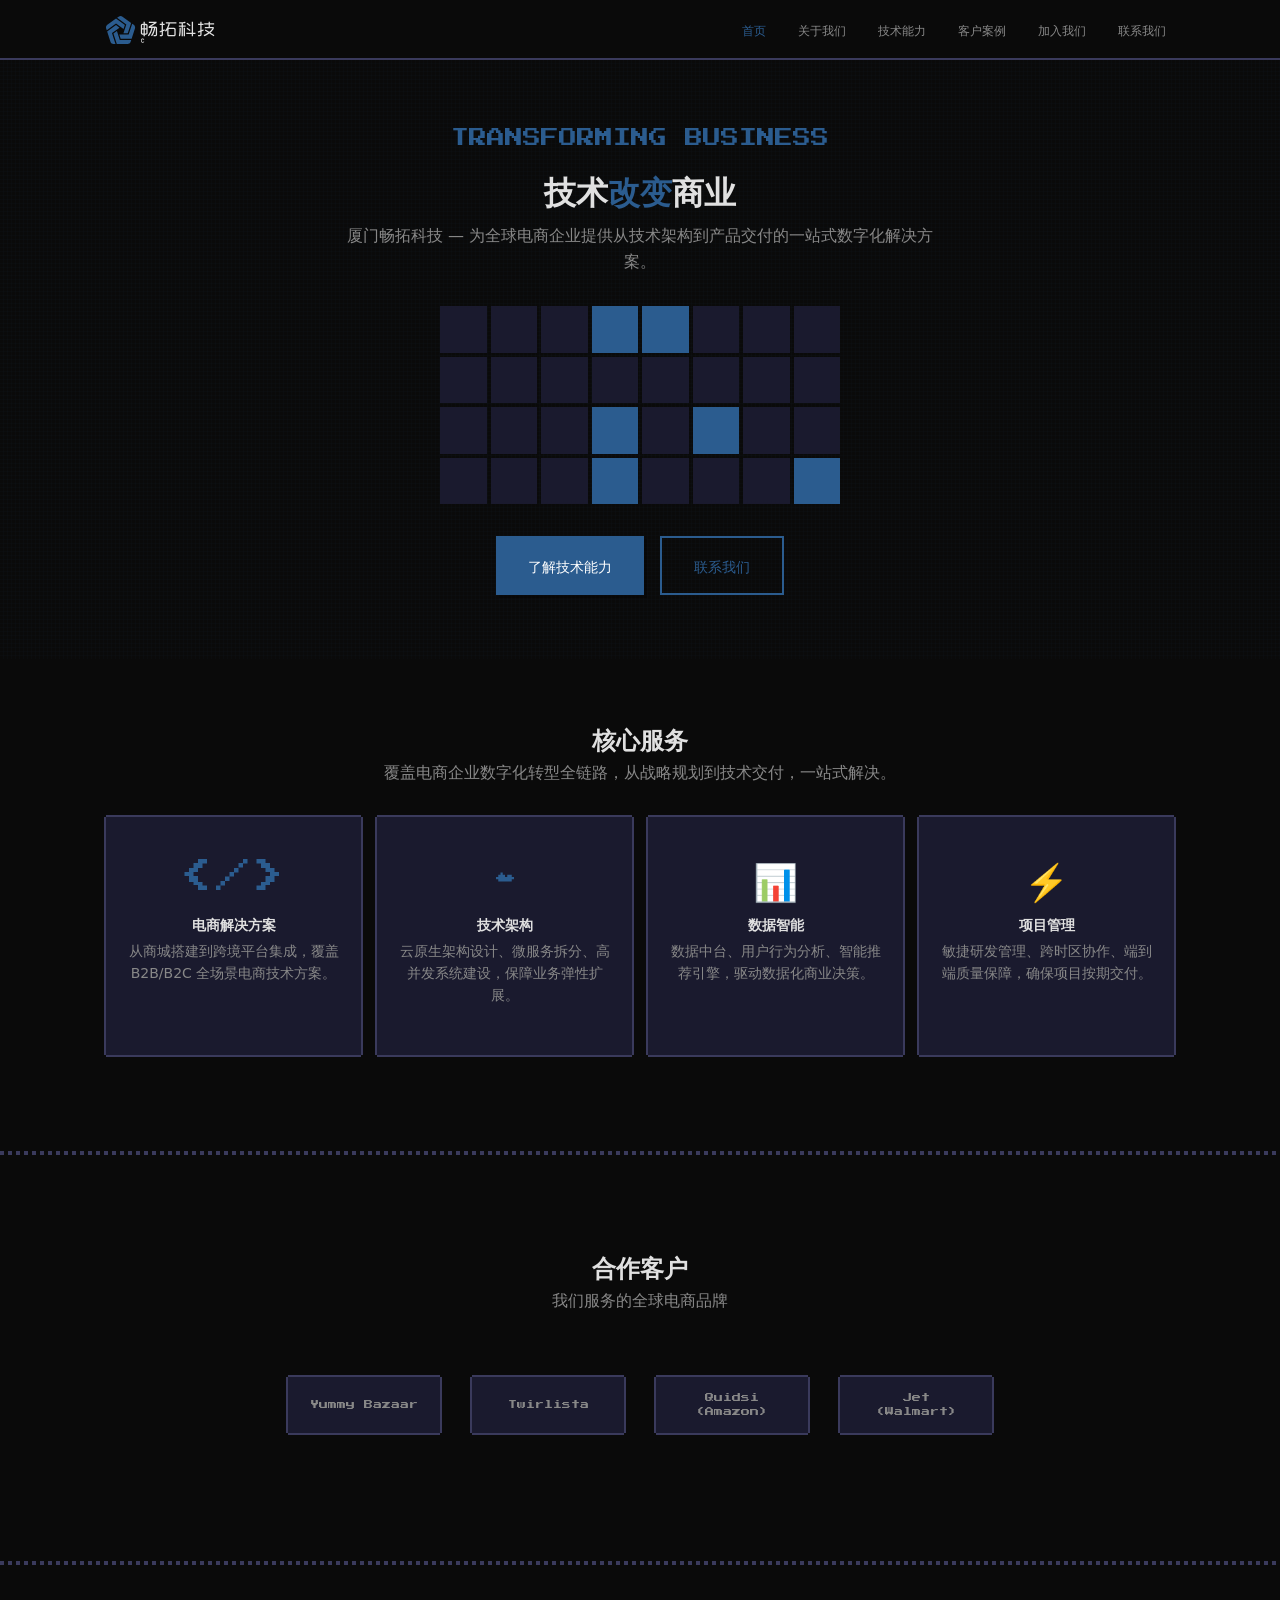
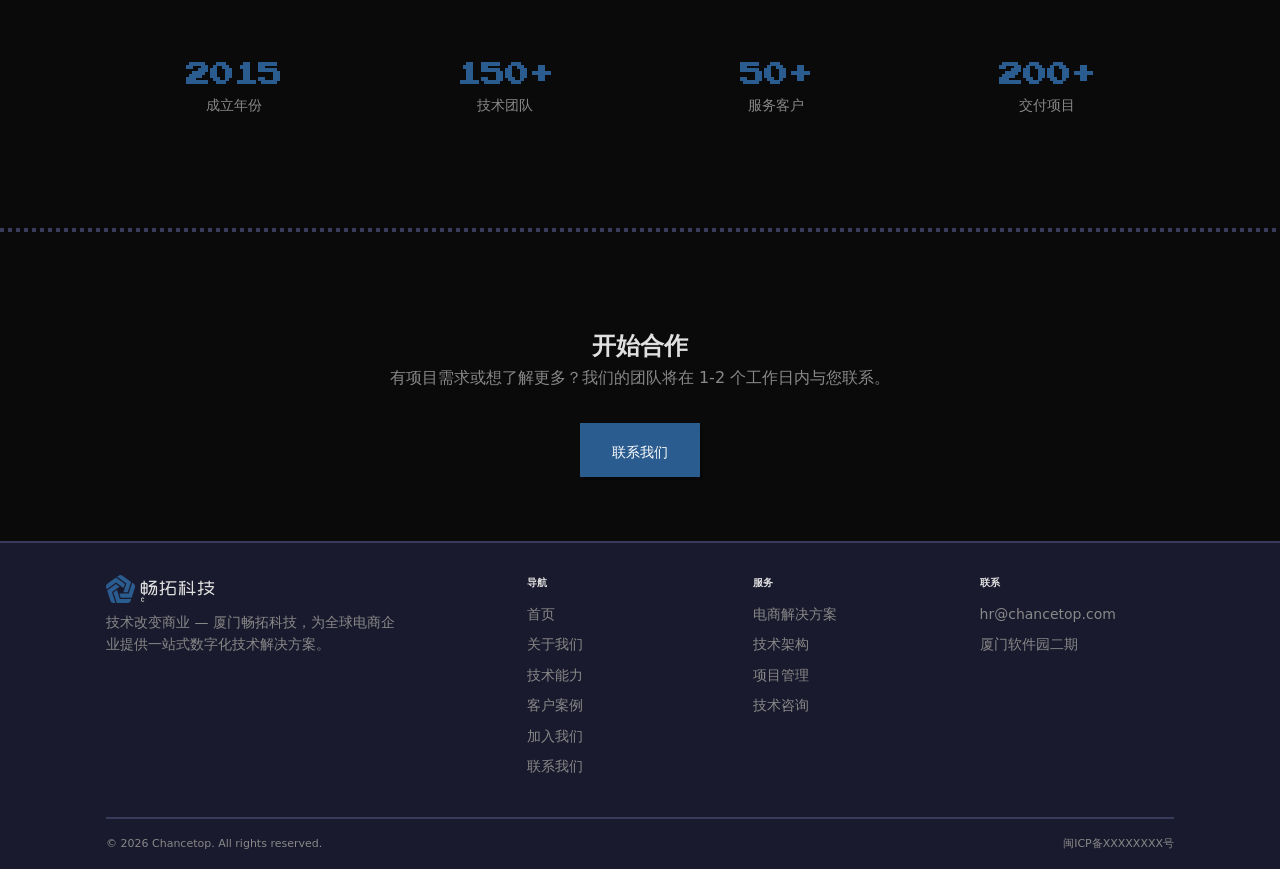
==== chancetop-pixel/index.html @ e8dd4831 "feat: add Chancetop pixel art company website 6-page pixel art website for 厦门畅拓科技 (Chancetop): - Hom" ====
<!DOCTYPE html>
<html lang="zh-CN">
<head>
  <meta charset="UTF-8" />
  <meta name="viewport" content="width=device-width, initial-scale=1.0" />
  <title>Chancetop — 技术改变商业</title>
  <meta name="description" content="厦门畅拓科技（Chancetop）—— 为全球电商企业提供一站式数字化技术解决方案。" />
  <link rel="preconnect" href="https://fonts.googleapis.com" />
  <link rel="preconnect" href="https://fonts.gstatic.com" crossorigin />
  <link href="https://fonts.googleapis.com/css2?family=Press+Start+2P&display=swap" rel="stylesheet" />
  <link rel="stylesheet" href="css/style.css" />
</head>
<body>
  <div id="nav-container"></div>

  <!-- ============ HERO ============ -->
  <section class="hero">
    <div class="container hero-content">
      <div class="hero-sub fade-in">TRANSFORMING BUSINESS</div>
      <h1 class="fade-in">技术<span>改变</span>商业</h1>
      <p class="fade-in">厦门畅拓科技 — 为全球电商企业提供从技术架构到产品交付的一站式数字化解决方案。</p>

      <!-- Pixel Grid Visual -->
      <div class="pixel-grid" id="pixelGrid">
        <div class="pixel-cell"></div><div class="pixel-cell"></div><div class="pixel-cell"></div><div class="pixel-cell"></div>
        <div class="pixel-cell"></div><div class="pixel-cell"></div><div class="pixel-cell"></div><div class="pixel-cell"></div>
        <div class="pixel-cell"></div><div class="pixel-cell"></div><div class="pixel-cell"></div><div class="pixel-cell"></div>
        <div class="pixel-cell"></div><div class="pixel-cell"></div><div class="pixel-cell"></div><div class="pixel-cell"></div>
        <div class="pixel-cell"></div><div class="pixel-cell"></div><div class="pixel-cell"></div><div class="pixel-cell"></div>
        <div class="pixel-cell"></div><div class="pixel-cell"></div><div class="pixel-cell"></div><div class="pixel-cell"></div>
        <div class="pixel-cell"></div><div class="pixel-cell"></div><div class="pixel-cell"></div><div class="pixel-cell"></div>
        <div class="pixel-cell"></div><div class="pixel-cell"></div><div class="pixel-cell"></div><div class="pixel-cell"></div>
      </div>

      <div class="hero-actions fade-in">
        <a href="services.html" class="btn btn-lg">了解技术能力</a>
        <a href="contact.html" class="btn btn-lg btn-outline">联系我们</a>
      </div>
    </div>
  </section>

  <!-- ============ SERVICE PREVIEW ============ -->
  <section class="section">
    <div class="container">
      <div class="section-header fade-in">
        <h2>核心服务</h2>
        <p>覆盖电商企业数字化转型全链路，从战略规划到技术交付，一站式解决。</p>
      </div>
      <div class="services-preview">
        <div class="service-card pixel-border fade-in">
          <div class="icon">&lt;/&gt;</div>
          <h3>电商解决方案</h3>
          <p>从商城搭建到跨境平台集成，覆盖 B2B/B2C 全场景电商技术方案。</p>
        </div>
        <div class="service-card pixel-border fade-in">
          <div class="icon">☁</div>
          <h3>技术架构</h3>
          <p>云原生架构设计、微服务拆分、高并发系统建设，保障业务弹性扩展。</p>
        </div>
        <div class="service-card pixel-border fade-in">
          <div class="icon">📊</div>
          <h3>数据智能</h3>
          <p>数据中台、用户行为分析、智能推荐引擎，驱动数据化商业决策。</p>
        </div>
        <div class="service-card pixel-border fade-in">
          <div class="icon">⚡</div>
          <h3>项目管理</h3>
          <p>敏捷研发管理、跨时区协作、端到端质量保障，确保项目按期交付。</p>
        </div>
      </div>
    </div>
  </section>

  <div class="pixel-divider"></div>

  <!-- ============ CLIENT LOGO WALL ============ -->
  <section class="section">
    <div class="container">
      <div class="section-header fade-in">
        <h2>合作客户</h2>
        <p>我们服务的全球电商品牌</p>
      </div>
      <div class="client-wall fade-in">
        <div class="client-item pixel-border">
          <div class="logo-placeholder">Yummy Bazaar</div>
        </div>
        <div class="client-item pixel-border">
          <div class="logo-placeholder">Twirlista</div>
        </div>
        <div class="client-item pixel-border">
          <div class="logo-placeholder">Quidsi<br/>(Amazon)</div>
        </div>
        <div class="client-item pixel-border">
          <div class="logo-placeholder">Jet<br/>(Walmart)</div>
        </div>
      </div>
    </div>
  </section>

  <div class="pixel-divider"></div>

  <!-- ============ STATS ============ -->
  <section class="section">
    <div class="container">
      <div class="stats-grid">
        <div class="stat-item fade-in">
          <h3>2015</h3>
          <p>成立年份</p>
        </div>
        <div class="stat-item fade-in">
          <h3>150+</h3>
          <p>技术团队</p>
        </div>
        <div class="stat-item fade-in">
          <h3>50+</h3>
          <p>服务客户</p>
        </div>
        <div class="stat-item fade-in">
          <h3>200+</h3>
          <p>交付项目</p>
        </div>
      </div>
    </div>
  </section>

  <div class="pixel-divider"></div>

  <!-- ============ CTA ============ -->
  <section class="cta-section">
    <div class="container">
      <h2 class="fade-in">开始合作</h2>
      <p class="fade-in">有项目需求或想了解更多？我们的团队将在 1-2 个工作日内与您联系。</p>
      <div class="fade-in">
        <a href="contact.html" class="btn btn-lg">联系我们</a>
      </div>
    </div>
  </section>

  <div id="footer-container"></div>

  <script defer src="js/main.js"></script>
</body>
</html>
---- chancetop-pixel/css/style.css ----
/* ============================================================
   Chancetop Pixel Style — Main Stylesheet
   Designer: Mort | Engineer: Cyril
   ============================================================ */

/* ----- Pixel Rendering ----- */
*, *::before, *::after {
  image-rendering: pixelated;
  image-rendering: -moz-crisp-edges;
  image-rendering: crisp-edges;
  box-sizing: border-box;
}

/* ----- CSS Custom Properties ----- */
:root {
  /* Colors (CEO confirmed) */
  --color-bg:           #0a0a0a;
  --color-surface:      #1a1a2e;
  --color-primary:      #2b5c8f;
  --color-primary-hover:#4a8fd4;
  --color-text:         #e0e0e0;
  --color-text-dim:     #888888;
  --color-border:       #3a3a5c;
  --color-accent:       #2b5c8f;
  --color-error:        #e74c3c;
  --color-success:      #27ae60;

  /* Typography */
  --font-pixel: 'Press Start 2P', monospace;
  --font-body: system-ui, -apple-system, sans-serif;
  --font-code: 'Courier New', monospace;

  --text-h1:     32px;
  --text-h2:     24px;
  --text-h3:     18px;
  --text-nav:    12px;
  --text-body:   16px;
  --text-small:  14px;
  --text-meta:   11px;
  --text-button: 12px;

  --leading-tight:   1.2;
  --leading-normal:  1.6;
  --leading-relaxed: 1.8;

  /* Spacing (4px grid) */
  --space-xs:   4px;
  --space-sm:   8px;
  --space-md:   16px;
  --space-lg:   32px;
  --space-xl:   64px;

  /* Borders */
  --border-width: 2px;
  --border-color: var(--color-border);

  /* Layout */
  --max-width: 1100px;
  --nav-height: 60px;
}

/* ----- Reset ----- */
html {
  scroll-behavior: smooth;
  -webkit-text-size-adjust: 100%;
}

body {
  margin: 0;
  padding: 0;
  font-family: var(--font-body);
  font-size: var(--text-body);
  line-height: var(--leading-normal);
  color: var(--color-text);
  background: var(--color-bg);
  -webkit-font-smoothing: antialiased;
  -moz-osx-font-smoothing: grayscale;
}

h1, h2, h3, h4, h5, h6 {
  font-family: var(--font-pixel);
  line-height: var(--leading-tight);
  color: var(--color-text);
  margin: 0;
}

h1 { font-size: var(--text-h1); }
h2 { font-size: var(--text-h2); }
h3 { font-size: var(--text-h3); }

p { margin: 0 0 var(--space-md); }
a { color: var(--color-primary); text-decoration: none; }
a:hover { color: var(--color-primary-hover); }
img { max-width: 100%; display: block; }
ul, ol { margin: 0; padding: 0; list-style: none; }

/* ----- Pixel Border Utility ----- */
.pixel-border {
  box-shadow:
    0 calc(-1 * var(--border-width)) 0 0 var(--border-color),
    calc(-1 * var(--border-width)) 0 0 0 var(--border-color),
    var(--border-width) 0 0 0 var(--border-color),
    0 var(--border-width) 0 0 var(--border-color);
}

/* ----- Container ----- */
.container {
  max-width: var(--max-width);
  margin: 0 auto;
  padding: 0 var(--space-md);
}

/* ----- Pixel Divider ----- */
.pixel-divider {
  height: 4px;
  margin: var(--space-lg) 0;
  background: repeating-linear-gradient(
    90deg,
    var(--color-border) 0px,
    var(--color-border) 4px,
    transparent 4px,
    transparent 8px
  );
}

.pixel-divider-sm {
  height: 4px;
  margin: var(--space-md) 0;
  background: repeating-linear-gradient(
    90deg,
    var(--color-border) 0px,
    var(--color-border) 4px,
    transparent 4px,
    transparent 8px
  );
}

/* ----- Navigation ----- */
.nav-bar {
  position: fixed;
  top: 0;
  left: 0;
  right: 0;
  z-index: 100;
  background: var(--color-bg);
  border-bottom: var(--border-width) solid var(--color-border);
  height: var(--nav-height);
}

.nav-inner {
  display: flex;
  align-items: center;
  justify-content: space-between;
  height: var(--nav-height);
  max-width: var(--max-width);
  margin: 0 auto;
  padding: 0 var(--space-md);
}

.nav-logo {
  display: flex;
  align-items: center;
  gap: var(--space-sm);
  font-family: var(--font-pixel);
  font-size: var(--text-small);
  color: var(--color-primary);
  text-decoration: none;
}

.nav-logo svg {
  height: 28px;
  width: auto;
}

.nav-logo svg .logo-icon { fill: var(--color-primary); }
.nav-logo svg .logo-text { fill: var(--color-text); }

.nav-links {
  display: flex;
  gap: var(--space-md);
  align-items: center;
}

.nav-links a {
  font-family: var(--font-pixel);
  font-size: var(--text-nav);
  color: var(--color-text-dim);
  text-decoration: none;
  padding: var(--space-xs) var(--space-sm);
  transition: color 0.15s;
  white-space: nowrap;
}

.nav-links a:hover,
.nav-links a.active {
  color: var(--color-primary);
}

.nav-toggle {
  display: none;
  flex-direction: column;
  gap: 5px;
  background: none;
  border: none;
  cursor: pointer;
  padding: var(--space-xs);
}

.nav-toggle span {
  display: block;
  width: 22px;
  height: 2px;
  background: var(--color-text);
  transition: all 0.2s;
}

/* ----- Buttons ----- */
.btn {
  display: inline-flex;
  align-items: center;
  gap: var(--space-sm);
  font-family: var(--font-pixel);
  font-size: var(--text-button);
  padding: var(--space-sm) var(--space-md);
  background: var(--color-primary);
  color: #fff;
  border: none;
  cursor: pointer;
  text-decoration: none;
  transition: background 0.1s, transform 0.1s;
  position: relative;
}

.btn:after {
  content: '';
  position: absolute;
  bottom: -3px;
  right: -3px;
  width: 100%;
  height: 100%;
  background: rgba(0,0,0,0.3);
  z-index: -1;
  transition: transform 0.1s;
}

.btn:hover {
  background: var(--color-primary-hover);
  transform: translate(-1px, -1px);
}

.btn:active {
  transform: translate(0, 0);
}

.btn-lg {
  padding: var(--space-md) var(--space-lg);
  font-size: var(--text-small);
}

.btn-outline {
  background: transparent;
  border: var(--border-width) solid var(--color-primary);
  color: var(--color-primary);
}

.btn-outline:after { display: none; }

.btn-outline:hover {
  background: var(--color-primary);
  color: #fff;
}

/* ----- Hero Section ----- */
.hero {
  padding: calc(var(--nav-height) + var(--space-xl)) 0 var(--space-xl);
  text-align: center;
  position: relative;
  overflow: hidden;
}

.hero::before {
  content: '';
  position: absolute;
  top: 0;
  left: 0;
  right: 0;
  bottom: 0;
  background:
    repeating-linear-gradient(
      0deg,
      transparent 0px,
      transparent 3px,
      rgba(43, 92, 143, 0.03) 3px,
      rgba(43, 92, 143, 0.03) 4px
    ),
    repeating-linear-gradient(
      90deg,
      transparent 0px,
      transparent 3px,
      rgba(43, 92, 143, 0.03) 3px,
      rgba(43, 92, 143, 0.03) 4px
    );
  pointer-events: none;
}

.hero-content {
  position: relative;
  z-index: 1;
}

.hero h1 {
  font-size: var(--text-h1);
  margin-bottom: var(--space-md);
  line-height: var(--leading-tight);
}

.hero h1 span { color: var(--color-primary); }

.hero-sub {
  font-size: var(--text-h3);
  font-family: var(--font-pixel);
  color: var(--color-primary);
  margin-bottom: var(--space-md);
}

.hero p {
  font-size: var(--text-body);
  color: var(--color-text-dim);
  max-width: 600px;
  margin: 0 auto var(--space-lg);
}

.hero-actions {
  display: flex;
  gap: var(--space-md);
  justify-content: center;
  flex-wrap: wrap;
}

/* ----- Pixel Grid Background (for hero visual) ----- */
.pixel-grid {
  display: grid;
  grid-template-columns: repeat(8, 1fr);
  gap: 4px;
  max-width: 400px;
  margin: var(--space-lg) auto;
}

.pixel-cell {
  aspect-ratio: 1;
  background: var(--color-surface);
}

.pixel-cell.active {
  background: var(--color-primary);
}

/* ----- Sections ----- */
.section {
  padding: var(--space-xl) 0;
}

.section-header {
  text-align: center;
  margin-bottom: var(--space-lg);
}

.section-header h2 {
  margin-bottom: var(--space-sm);
}

.section-header p {
  color: var(--color-text-dim);
  max-width: 600px;
  margin: 0 auto;
}

/* ----- Service Cards (Home) ----- */
.services-preview {
  display: grid;
  grid-template-columns: repeat(4, 1fr);
  gap: var(--space-md);
}

.service-card {
  background: var(--color-surface);
  padding: var(--space-lg) var(--space-md);
  text-align: center;
  transition: transform 0.15s;
}

.service-card:hover {
  transform: translate(-2px, -2px);
}

.service-card .icon {
  font-size: 36px;
  margin-bottom: var(--space-sm);
  font-family: var(--font-pixel);
  color: var(--color-primary);
}

.service-card h3 {
  font-size: var(--text-small);
  margin-bottom: var(--space-sm);
}

.service-card p {
  font-size: var(--text-small);
  color: var(--color-text-dim);
  font-family: var(--font-body);
  line-height: var(--leading-normal);
}

/* ----- Client Logo Wall ----- */
.client-wall {
  display: flex;
  justify-content: center;
  align-items: center;
  gap: var(--space-lg);
  flex-wrap: wrap;
  padding: var(--space-lg) 0;
}

.client-item {
  padding: var(--space-sm) var(--space-md);
  background: var(--color-surface);
  font-family: var(--font-pixel);
  font-size: 10px;
  color: var(--color-text-dim);
  text-align: center;
}

.client-item .logo-placeholder {
  width: 120px;
  height: 40px;
  display: flex;
  align-items: center;
  justify-content: center;
  font-family: var(--font-pixel);
  font-size: 9px;
  color: var(--color-text-dim);
}

/* ----- Stats / Numbers ----- */
.stats-grid {
  display: grid;
  grid-template-columns: repeat(4, 1fr);
  gap: var(--space-md);
  text-align: center;
}

.stat-item h3 {
  font-size: var(--text-h2);
  color: var(--color-primary);
  margin-bottom: var(--space-xs);
}

.stat-item p {
  font-size: var(--text-small);
  color: var(--color-text-dim);
  font-family: var(--font-body);
}

/* ----- Page Header (inner pages) ----- */
.page-header {
  padding: calc(var(--nav-height) + var(--space-lg)) 0 var(--space-lg);
  text-align: center;
}

.page-header h1 {
  margin-bottom: var(--space-sm);
}

.page-header p {
  color: var(--color-text-dim);
  max-width: 500px;
  margin: 0 auto;
}

/* ----- Content Sections ----- */
.content-section {
  padding: var(--space-lg) 0;
}

.content-section h2 {
  font-size: var(--text-h2);
  margin-bottom: var(--space-md);
}

.content-section h3 {
  font-size: var(--text-h3);
  margin-bottom: var(--space-sm);
}

.content-section p {
  color: var(--color-text-dim);
  margin-bottom: var(--space-md);
  line-height: var(--leading-relaxed);
}

/* ----- Grid Layouts ----- */
.grid-2 {
  display: grid;
  grid-template-columns: 1fr 1fr;
  gap: var(--space-lg);
}

.grid-3 {
  display: grid;
  grid-template-columns: repeat(3, 1fr);
  gap: var(--space-lg);
}

/* ----- Timeline (About page) ----- */
.timeline {
  position: relative;
  padding-left: var(--space-lg);
}

.timeline::before {
  content: '';
  position: absolute;
  left: 8px;
  top: 0;
  bottom: 0;
  width: 3px;
  background: var(--color-border);
}

.timeline-item {
  position: relative;
  margin-bottom: var(--space-lg);
  padding-left: var(--space-md);
}

.timeline-item::before {
  content: '';
  position: absolute;
  left: calc(-1 * var(--space-lg) + 2px);
  top: 4px;
  width: 12px;
  height: 12px;
  background: var(--color-primary);
}

.timeline-year {
  font-family: var(--font-pixel);
  font-size: var(--text-small);
  color: var(--color-primary);
  margin-bottom: var(--space-xs);
}

.timeline-item h3 {
  font-size: var(--text-body);
  margin-bottom: var(--space-xs);
}

.timeline-item p {
  font-size: var(--text-small);
  color: var(--color-text-dim);
}

/* ----- Culture Cards (About) ----- */
.culture-grid {
  display: grid;
  grid-template-columns: repeat(2, 1fr);
  gap: var(--space-md);
}

.culture-card {
  background: var(--color-surface);
  padding: var(--space-md);
  text-align: center;
}

.culture-card .icon {
  font-size: 32px;
  margin-bottom: var(--space-sm);
}

.culture-card h3 {
  font-size: var(--text-small);
  margin-bottom: var(--space-xs);
}

.culture-card p {
  font-size: var(--text-small);
  color: var(--color-text-dim);
}

/* ----- Tech Stack (Services page) ----- */
.tech-stack {
  display: flex;
  flex-wrap: wrap;
  gap: var(--space-sm);
  margin: var(--space-md) 0;
}

.tech-tag {
  padding: var(--space-xs) var(--space-sm);
  background: var(--color-surface);
  font-family: var(--font-code);
  font-size: var(--text-small);
  color: var(--color-primary);
}

/* ----- Cases Grid ----- */
.cases-grid {
  display: grid;
  grid-template-columns: repeat(2, 1fr);
  gap: var(--space-lg);
}

.case-card {
  background: var(--color-surface);
  padding: var(--space-lg);
}

.case-card .case-client {
  font-family: var(--font-pixel);
  font-size: var(--text-small);
  color: var(--color-primary);
  margin-bottom: var(--space-sm);
}

.case-card h3 {
  font-size: var(--text-body);
  margin-bottom: var(--space-sm);
}

.case-card p {
  font-size: var(--text-small);
  color: var(--color-text-dim);
  margin-bottom: var(--space-sm);
}

.case-card .tags {
  display: flex;
  flex-wrap: wrap;
  gap: var(--space-xs);
  margin-bottom: var(--space-sm);
}

.case-card .tags span {
  padding: 2px var(--space-sm);
  background: var(--color-bg);
  font-size: 11px;
  color: var(--color-text-dim);
}

.case-card .result {
  font-family: var(--font-pixel);
  font-size: 10px;
  color: var(--color-success);
}

.coming-soon {
  display: inline-block;
  padding: 2px var(--space-sm);
  background: rgba(39, 174, 96, 0.15);
  font-family: var(--font-pixel);
  font-size: 9px;
  color: var(--color-success);
}

/* ----- Job List (Join page) ----- */
.job-item {
  background: var(--color-surface);
  padding: var(--space-md);
  margin-bottom: var(--space-sm);
}

.job-item h3 {
  font-size: var(--text-body);
  margin-bottom: var(--space-xs);
}

.job-item .meta {
  font-size: var(--text-small);
  color: var(--color-text-dim);
  margin-bottom: var(--space-sm);
}

.job-empty {
  text-align: center;
  padding: var(--space-xl);
  color: var(--color-text-dim);
}

.job-empty .icon {
  font-size: 48px;
  margin-bottom: var(--space-md);
}

/* ----- Contact Form ----- */
.contact-wrap {
  display: grid;
  grid-template-columns: 1fr 1fr;
  gap: var(--space-lg);
}

.contact-info-list {
  display: flex;
  flex-direction: column;
  gap: var(--space-md);
}

.contact-info-item {
  display: flex;
  gap: var(--space-sm);
  align-items: flex-start;
}

.contact-info-item .icon {
  font-size: 20px;
  flex-shrink: 0;
  width: 40px;
  height: 40px;
  display: flex;
  align-items: center;
  justify-content: center;
  background: var(--color-surface);
}

.contact-info-item .label {
  font-size: var(--text-small);
  color: var(--color-text-dim);
  font-family: var(--font-body);
}

.contact-info-item .value {
  font-family: var(--font-body);
  font-size: var(--text-body);
  color: var(--color-text);
}

.form-group {
  margin-bottom: var(--space-md);
}

.form-group label {
  display: block;
  font-family: var(--font-pixel);
  font-size: 10px;
  color: var(--color-text-dim);
  margin-bottom: var(--space-xs);
}

.form-input {
  width: 100%;
  padding: var(--space-sm) var(--space-md);
  background: var(--color-bg);
  border: var(--border-width) solid var(--color-border);
  color: var(--color-text);
  font-family: var(--font-body);
  font-size: var(--text-body);
  outline: none;
  transition: border-color 0.15s;
}

.form-input:focus {
  border-color: var(--color-primary);
}

.form-input::placeholder {
  color: var(--color-text-dim);
  opacity: 0.5;
}

textarea.form-input {
  min-height: 120px;
  resize: vertical;
}

.form-input.error {
  border-color: var(--color-error);
}

.form-error {
  font-size: var(--text-small);
  color: var(--color-error);
  margin-top: var(--space-xs);
  display: none;
}

.form-input.error + .form-error {
  display: block;
}

/* Form States */
.form-success,
.form-error-state {
  display: none;
  text-align: center;
  padding: var(--space-xl);
}

.form-success .icon {
  font-size: 48px;
  margin-bottom: var(--space-md);
}

.form-success h3 {
  color: var(--color-success);
  margin-bottom: var(--space-sm);
}

.form-success p {
  color: var(--color-text-dim);
}

.form-error-state .icon {
  font-size: 48px;
  margin-bottom: var(--space-md);
}

.form-error-state h3 {
  color: var(--color-error);
  margin-bottom: var(--space-sm);
}

.form-loading {
  display: none;
  text-align: center;
  padding: var(--space-xl);
}

.form-loading .pixel-spinner {
  width: 32px;
  height: 32px;
  margin: 0 auto var(--space-md);
  background: repeating-conic-gradient(
    var(--color-primary) 0% 25%,
    transparent 0% 50%
  );
  animation: spin 0.5s steps(4) infinite;
}

@keyframes spin {
  to { transform: rotate(360deg); }
}

/* ----- 404 Page ----- */
.page-404 {
  text-align: center;
  padding: calc(var(--nav-height) + var(--space-xl) * 2) 0 var(--space-xl);
}

.page-404 .error-code {
  font-family: var(--font-pixel);
  font-size: 72px;
  color: var(--color-primary);
  margin-bottom: var(--space-md);
  line-height: 1;
}

.page-404 .error-code span {
  display: inline-block;
  padding: 0 var(--space-sm);
}

.page-404 h2 {
  margin-bottom: var(--space-md);
}

.page-404 p {
  color: var(--color-text-dim);
  margin-bottom: var(--space-lg);
}

/* ----- CTA Section ----- */
.cta-section {
  text-align: center;
  padding: var(--space-xl) 0;
}

.cta-section h2 {
  margin-bottom: var(--space-sm);
}

.cta-section p {
  color: var(--color-text-dim);
  margin-bottom: var(--space-lg);
}

/* ----- Footer ----- */
.footer {
  background: var(--color-surface);
  border-top: var(--border-width) solid var(--color-border);
  padding: var(--space-lg) 0 var(--space-md);
}

.footer-grid {
  display: grid;
  grid-template-columns: 2fr 1fr 1fr 1fr;
  gap: var(--space-lg);
  margin-bottom: var(--space-lg);
}

.footer-brand p {
  font-size: var(--text-small);
  color: var(--color-text-dim);
  margin-top: var(--space-sm);
  max-width: 300px;
}

.footer-col h4 {
  font-family: var(--font-pixel);
  font-size: 10px;
  color: var(--color-text);
  margin-bottom: var(--space-md);
}

.footer-col a {
  display: block;
  font-size: var(--text-small);
  color: var(--color-text-dim);
  margin-bottom: var(--space-sm);
  transition: color 0.15s;
}

.footer-col a:hover {
  color: var(--color-primary);
}

.footer-bottom {
  border-top: var(--border-width) solid var(--color-border);
  padding-top: var(--space-md);
  display: flex;
  justify-content: space-between;
  align-items: center;
  font-size: var(--text-meta);
  color: var(--color-text-dim);
}

/* ----- Fade In Animation ----- */
.fade-in {
  opacity: 0;
  transform: translateY(16px);
  transition: opacity 0.5s ease-out, transform 0.5s ease-out;
}

.fade-in.visible {
  opacity: 1;
  transform: translateY(0);
}

/* ============================================================
   Responsive
   ============================================================ */

/* Tablet: 768–1023px */
@media (max-width: 1023px) {
  .services-preview {
    grid-template-columns: repeat(2, 1fr);
  }
  .stats-grid {
    grid-template-columns: repeat(2, 1fr);
  }
  .grid-2, .grid-3, .contact-wrap {
    grid-template-columns: 1fr;
  }
  .cases-grid {
    grid-template-columns: 1fr;
  }
  .footer-grid {
    grid-template-columns: 1fr 1fr;
  }
  .culture-grid {
    grid-template-columns: 1fr 1fr;
  }
}

/* Mobile: <768px */
@media (max-width: 767px) {
  :root {
    --text-h1: 24px;
    --text-h2: 20px;
    --text-h3: 16px;
    --text-nav: 12px;
    --text-body: 15px;
    --space-xl: 48px;
    --space-lg: 24px;
  }

  .nav-links {
    display: none;
    position: fixed;
    top: var(--nav-height);
    left: 0;
    right: 0;
    background: var(--color-bg);
    border-bottom: var(--border-width) solid var(--color-border);
    flex-direction: column;
    padding: var(--space-md);
    gap: var(--space-sm);
  }

  .nav-links.open {
    display: flex;
  }

  .nav-links a {
    padding: var(--space-sm) 0;
    width: 100%;
  }

  .nav-toggle {
    display: flex;
  }

  .services-preview {
    grid-template-columns: 1fr;
  }

  .stats-grid {
    grid-template-columns: repeat(2, 1fr);
  }

  .hero h1 {
    font-size: var(--text-h1);
  }

  .grid-2, .grid-3, .contact-wrap {
    grid-template-columns: 1fr;
  }

  .cases-grid {
    grid-template-columns: 1fr;
  }

  .footer-grid {
    grid-template-columns: 1fr;
  }

  .culture-grid {
    grid-template-columns: 1fr;
  }

  .client-wall {
    gap: var(--space-md);
  }

  .footer-bottom {
    flex-direction: column;
    gap: var(--space-xs);
    text-align: center;
  }
}

/* Small mobile: <400px */
@media (max-width: 399px) {
  :root {
    --text-h1: 20px;
  }

  .pixel-grid {
    grid-template-columns: repeat(6, 1fr);
  }
}
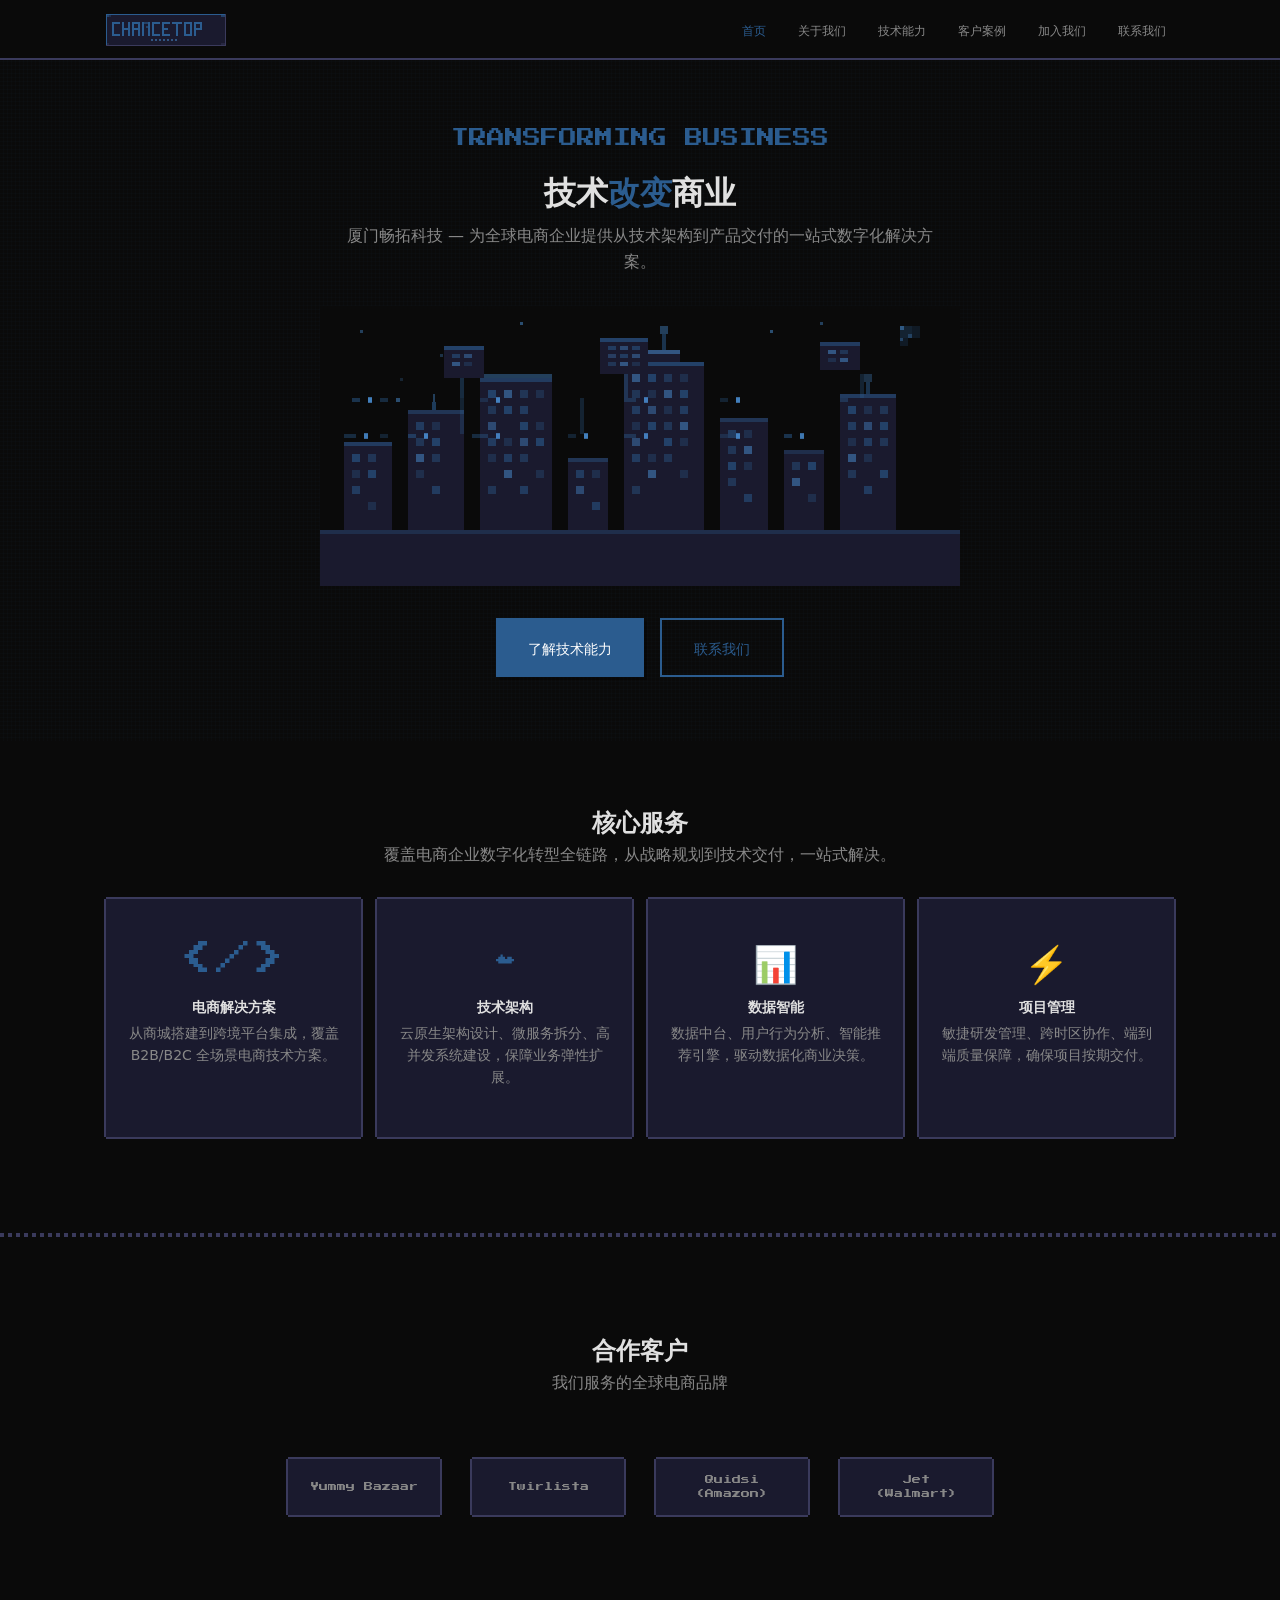
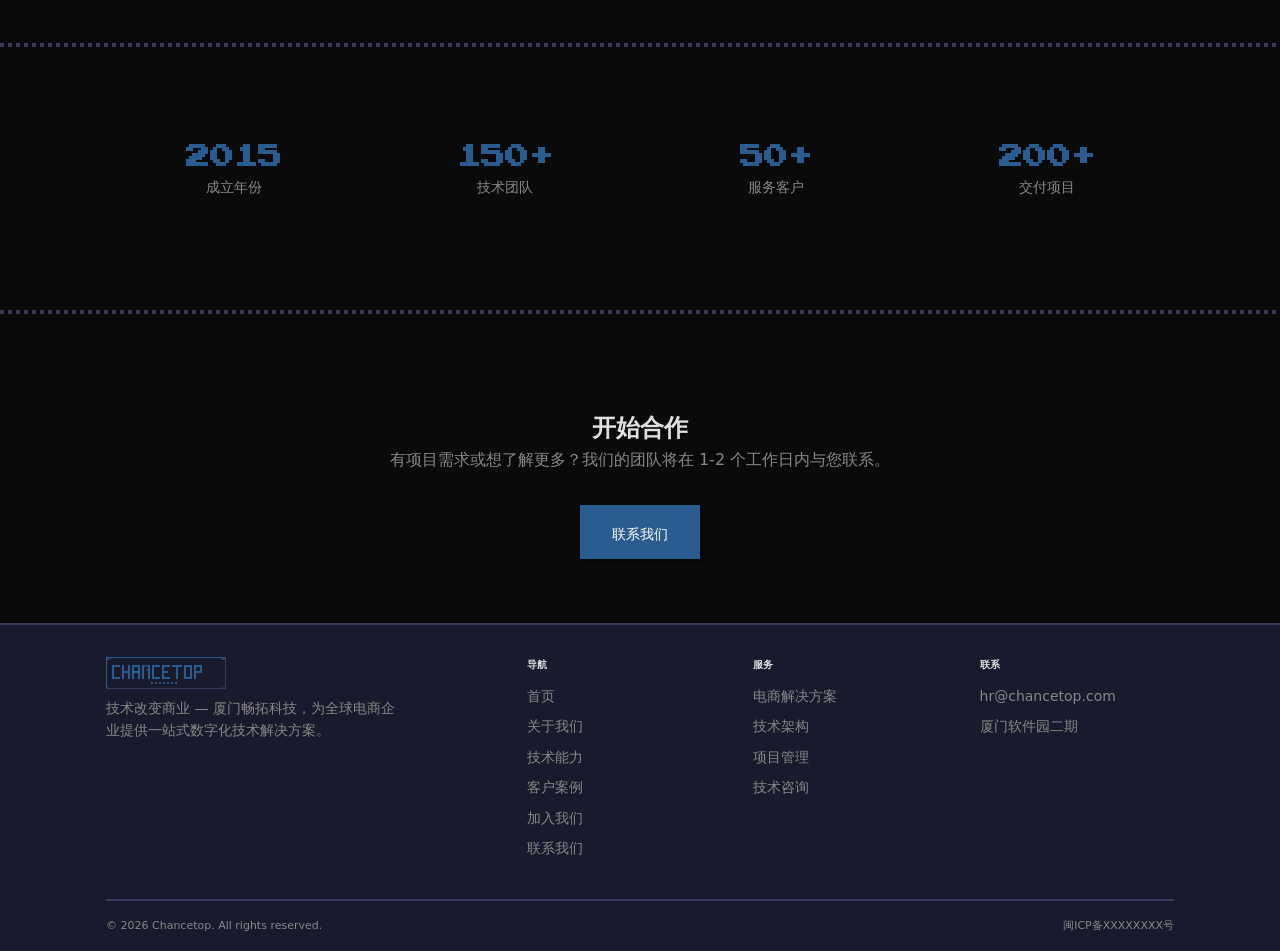
==== commit 0c0c1a5b: "feat: integrate Designer's pixel art assets - Hero illustration (city skyline with servers and data " ====
--- a/chancetop-pixel/index.html
+++ b/chancetop-pixel/index.html
@@ -20,16 +20,9 @@
       <h1 class="fade-in">技术<span>改变</span>商业</h1>
       <p class="fade-in">厦门畅拓科技 — 为全球电商企业提供从技术架构到产品交付的一站式数字化解决方案。</p>
 
-      <!-- Pixel Grid Visual -->
-      <div class="pixel-grid" id="pixelGrid">
-        <div class="pixel-cell"></div><div class="pixel-cell"></div><div class="pixel-cell"></div><div class="pixel-cell"></div>
-        <div class="pixel-cell"></div><div class="pixel-cell"></div><div class="pixel-cell"></div><div class="pixel-cell"></div>
-        <div class="pixel-cell"></div><div class="pixel-cell"></div><div class="pixel-cell"></div><div class="pixel-cell"></div>
-        <div class="pixel-cell"></div><div class="pixel-cell"></div><div class="pixel-cell"></div><div class="pixel-cell"></div>
-        <div class="pixel-cell"></div><div class="pixel-cell"></div><div class="pixel-cell"></div><div class="pixel-cell"></div>
-        <div class="pixel-cell"></div><div class="pixel-cell"></div><div class="pixel-cell"></div><div class="pixel-cell"></div>
-        <div class="pixel-cell"></div><div class="pixel-cell"></div><div class="pixel-cell"></div><div class="pixel-cell"></div>
-        <div class="pixel-cell"></div><div class="pixel-cell"></div><div class="pixel-cell"></div><div class="pixel-cell"></div>
+      <!-- Hero Pixel Illustration (Designer Mort) -->
+      <div class="hero-visual fade-in">
+        <img src="images/hero-pixel.svg" alt="Chancetop 像素城市天际线" class="hero-svg" />
       </div>
 
       <div class="hero-actions fade-in">
--- a/chancetop-pixel/css/style.css
+++ b/chancetop-pixel/css/style.css
@@ -170,6 +170,12 @@
 .nav-logo svg {
   height: 28px;
   width: auto;
+}
+
+.nav-logo-img {
+  height: 32px;
+  width: auto;
+  display: block;
 }
 
 .nav-logo svg .logo-icon { fill: var(--color-primary); }
@@ -337,22 +343,16 @@
   flex-wrap: wrap;
 }
 
-/* ----- Pixel Grid Background (for hero visual) ----- */
-.pixel-grid {
-  display: grid;
-  grid-template-columns: repeat(8, 1fr);
-  gap: 4px;
-  max-width: 400px;
+/* ----- Hero Visual (Designer's pixel illustration) ----- */
+.hero-visual {
+  max-width: 640px;
   margin: var(--space-lg) auto;
 }
 
-.pixel-cell {
-  aspect-ratio: 1;
-  background: var(--color-surface);
-}
-
-.pixel-cell.active {
-  background: var(--color-primary);
+.hero-svg {
+  width: 100%;
+  height: auto;
+  display: block;
 }
 
 /* ----- Sections ----- */
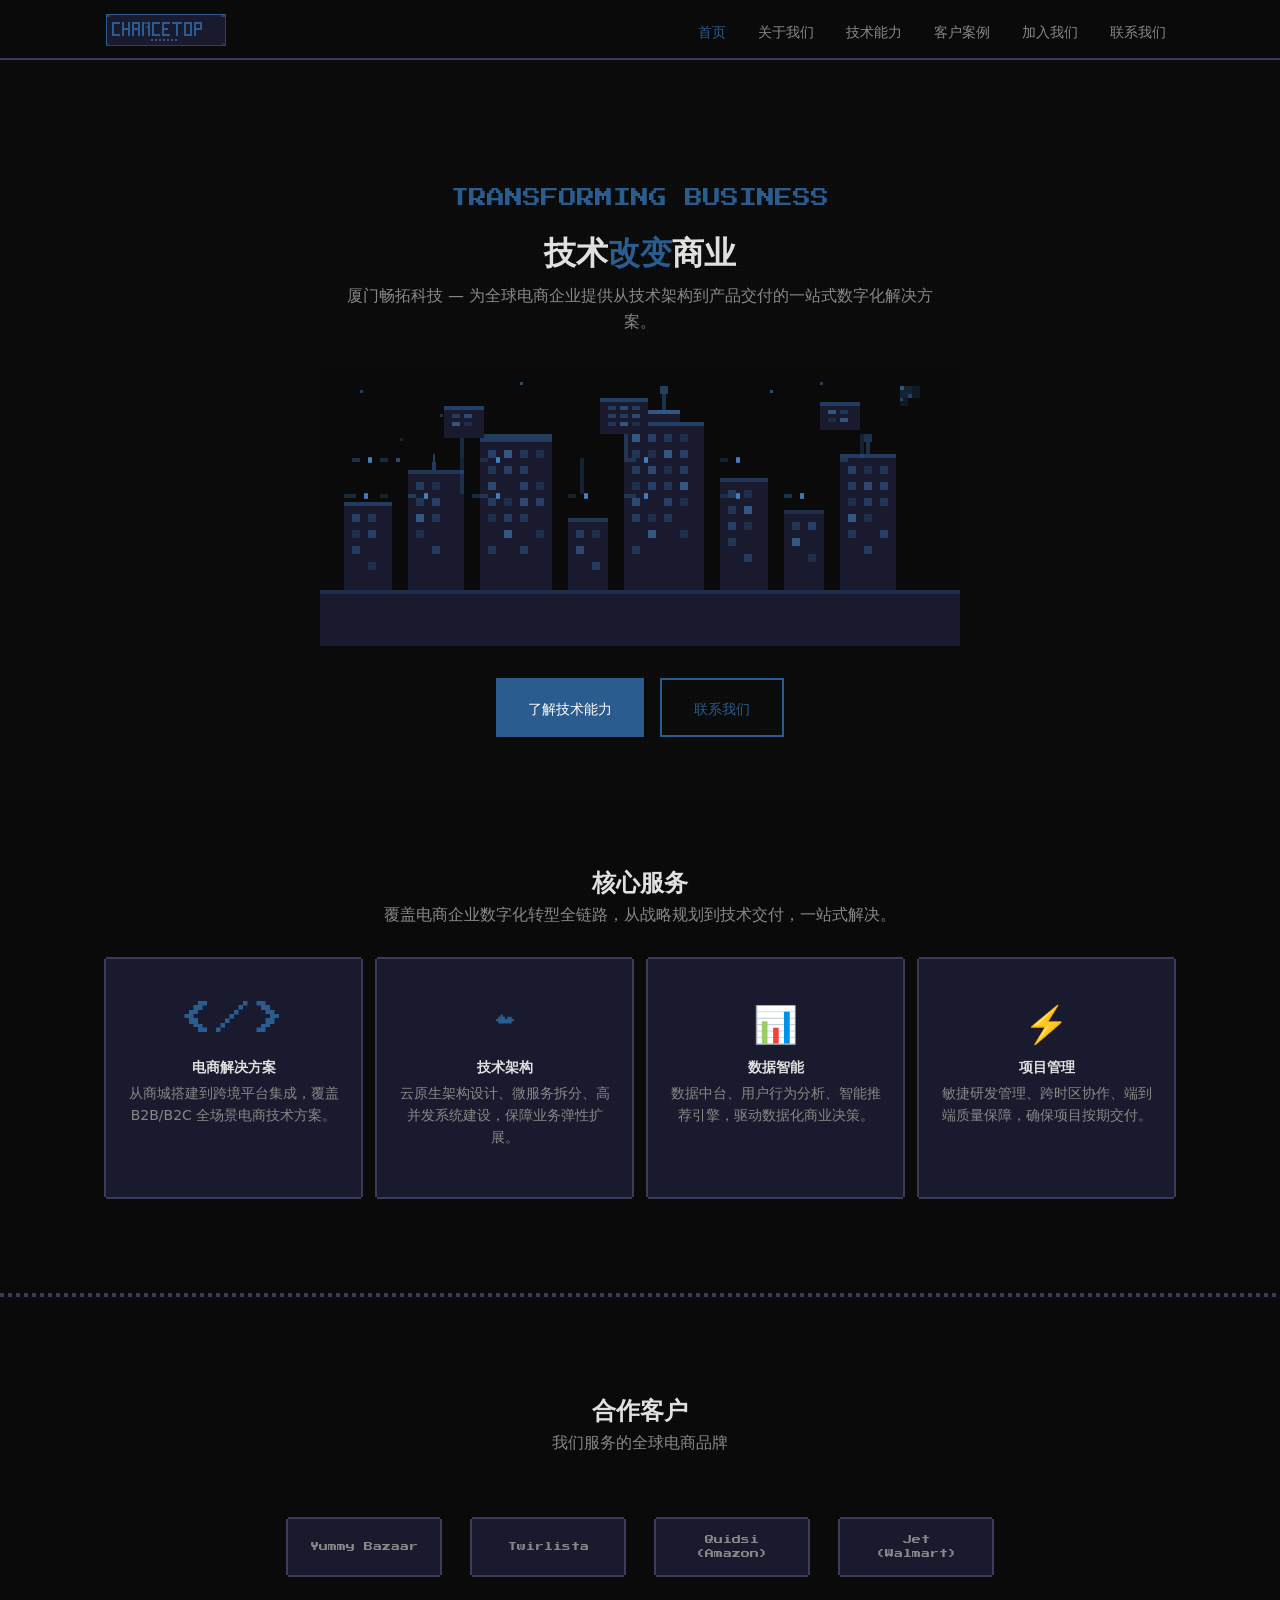
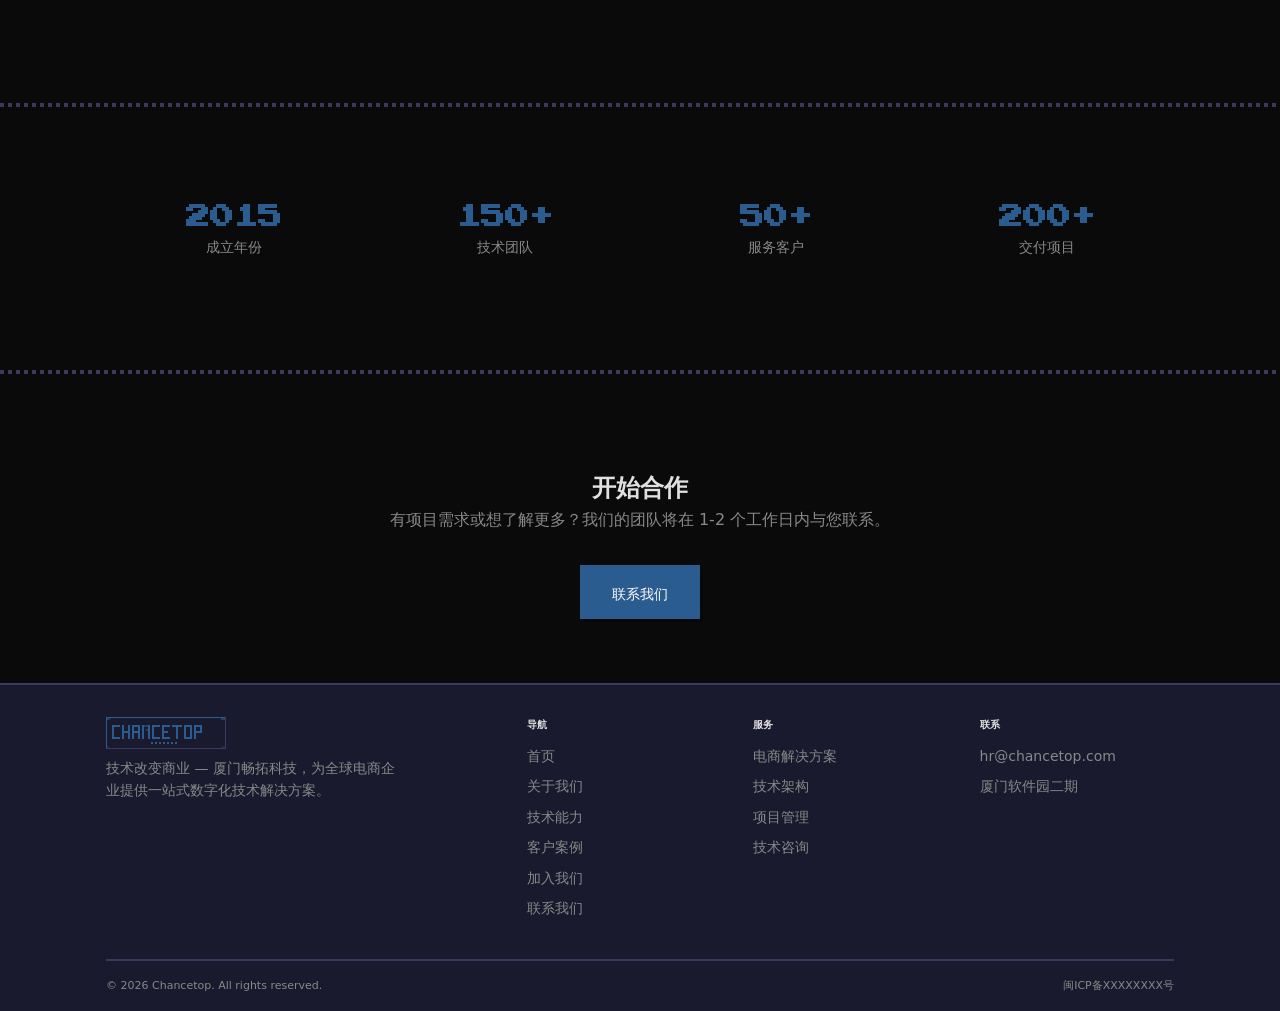
==== commit 0d11dcbd: "fix: apply Tech Lead review feedback - text-nav: 12px → 14px (Designer requirement) - nav-container:" ====
--- a/chancetop-pixel/index.html
+++ b/chancetop-pixel/index.html
@@ -11,7 +11,18 @@
   <link rel="stylesheet" href="css/style.css" />
 </head>
 <body>
-  <div id="nav-container"></div>
+  <div id="nav-container">
+    <noscript>
+      <div style="background:#0a0a0a;border-bottom:2px solid #3a3a5c;padding:16px;text-align:center;font-family:system-ui,sans-serif;font-size:14px;color:#888;">
+        <a href="index.html" style="color:#2b5c8f;margin:0 8px;">首页</a>
+        <a href="about.html" style="color:#2b5c8f;margin:0 8px;">关于我们</a>
+        <a href="services.html" style="color:#2b5c8f;margin:0 8px;">技术能力</a>
+        <a href="cases.html" style="color:#2b5c8f;margin:0 8px;">客户案例</a>
+        <a href="join.html" style="color:#2b5c8f;margin:0 8px;">加入我们</a>
+        <a href="contact.html" style="color:#2b5c8f;margin:0 8px;">联系我们</a>
+      </div>
+    </noscript>
+  </div>
 
   <!-- ============ HERO ============ -->
   <section class="hero">
--- a/chancetop-pixel/css/style.css
+++ b/chancetop-pixel/css/style.css
@@ -33,7 +33,7 @@
   --text-h1:     32px;
   --text-h2:     24px;
   --text-h3:     18px;
-  --text-nav:    12px;
+  --text-nav:    14px;
   --text-body:   16px;
   --text-small:  14px;
   --text-meta:   11px;
@@ -136,6 +136,10 @@
 }
 
 /* ----- Navigation ----- */
+#nav-container {
+  min-height: var(--nav-height);
+}
+
 .nav-bar {
   position: fixed;
   top: 0;
@@ -210,6 +214,10 @@
   border: none;
   cursor: pointer;
   padding: var(--space-xs);
+  min-width: 44px;
+  min-height: 44px;
+  align-items: center;
+  justify-content: center;
 }
 
 .nav-toggle span {
